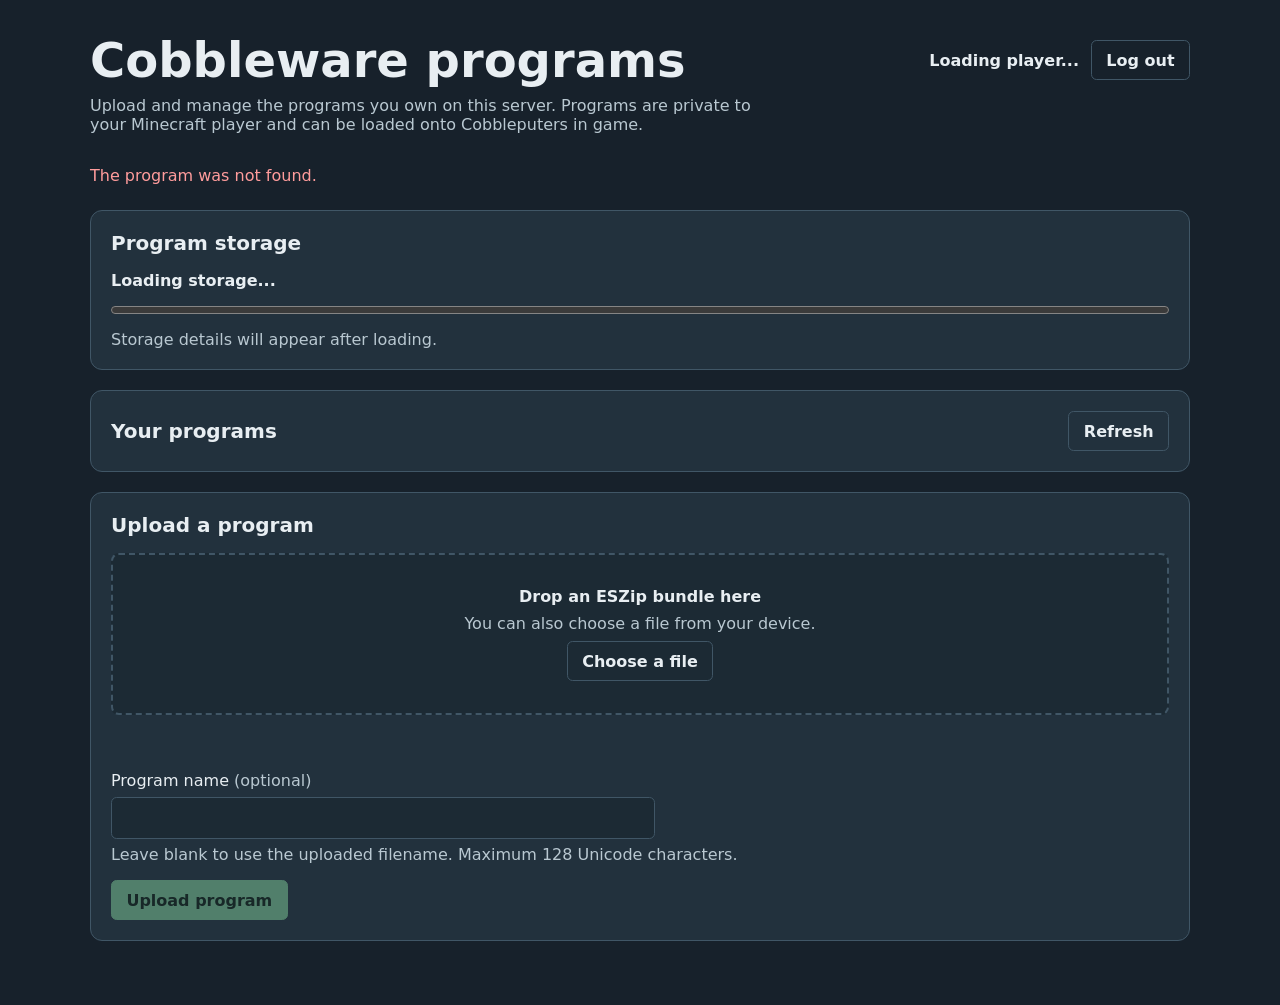
==== typescript/main-worker/static/index.html @ cbc4a02b "factor out common styling, and style auth.html" ====
<!doctype html>
<html lang="en">
  <head>
    <meta charset="utf-8">
    <meta name="viewport" content="width=device-width, initial-scale=1">
    <title>Cobbleware programs</title>
    <link rel="stylesheet" href="./style.css">
  </head>
  <body>
    <main>
      <header class="page-header">
        <div>
          <h1>Cobbleware programs</h1>
          <p
            class="intro">Upload and manage the programs you own on this server. Programs are private to your
            Minecraft player and can be loaded onto Cobbleputers in game.</p>
        </div>
        <div class="account-controls" aria-label="Account controls">
          <span class="visually-hidden">Logged in as </span>
          <strong id="player-profile-name">Loading player...</strong>
          <button id="logout-button" class="secondary" type="button">Log out</button>
        </div>
      </header>

      <p id="page-status" class="status" role="status" aria-live="polite"></p>

      <section class="card" aria-labelledby="quota-heading">
        <h2 id="quota-heading">Program storage</h2>
        <div class="quota-summary">
          <strong id="quota-used">Loading storage...</strong>
          <span id="quota-remaining" class="muted"></span>
        </div>
        <progress id="quota-progress" max="1" value="0"
          aria-label="Program storage used"></progress>
        <p id="quota-detail"
          class="quota-detail muted">Storage details will appear after loading.</p>
      </section>

      <section class="card" aria-labelledby="programs-heading">
        <div class="table-header">
          <h2 id="programs-heading">Your programs</h2>
          <button id="refresh-button" class="secondary" type="button">Refresh</button>
        </div>
        <p id="programs-loading" class="muted">Loading programs...</p>
        <p id="empty-state" class="empty-state" hidden>No programs have been uploaded yet.</p>
        <div class="table-wrapper">
          <table id="programs-table" hidden>
            <caption>Your uploaded Cobbleware programs</caption>
            <thead>
              <tr>
                <th scope="col">Program ID</th>
                <th scope="col">Name</th>
                <th scope="col">Uploaded</th>
                <th scope="col">Size</th>
                <th scope="col">Actions</th>
              </tr>
            </thead>
            <tbody id="programs-body"></tbody>
          </table>
        </div>
      </section>

      <section class="card" aria-labelledby="upload-heading">
        <h2 id="upload-heading">Upload a program</h2>
        <form id="upload-form" class="upload-form">
          <div id="drop-zone" class="drop-zone" tabindex="0" role="button"
            aria-describedby="drop-hint">
            <p><strong>Drop an ESZip bundle here</strong></p>
            <p id="drop-hint" class="hint">You can also choose a file from your device.</p>
            <button id="browse-button" class="secondary" type="button">Choose a file</button>
            <input id="file-input" class="visually-hidden" type="file"
              accept=".eszip,application/octet-stream">
          </div>
          <p id="selected-file" class="selected-file" aria-live="polite"></p>

          <label class="field" for="program-name">
            <span>Program name <span class="muted">(optional)</span></span>
            <input id="program-name" type="text" maxlength="128" autocomplete="off"
              aria-describedby="name-hint">
            <span id="name-hint"
              class="hint">Leave blank to use the uploaded filename. Maximum 128 Unicode
              characters.</span>
          </label>

          <div class="button-row">
            <button id="upload-button" type="submit" disabled>Upload program</button>
            <span id="upload-status" class="muted" role="status" aria-live="polite"></span>
          </div>
        </form>
      </section>
    </main>

    <script>
    (() => {
      'use strict';

      const elements = {
        pageStatus: document.querySelector('#page-status'),
        playerProfileName: document.querySelector('#player-profile-name'),
        logoutButton: document.querySelector('#logout-button'),
        quotaUsed: document.querySelector('#quota-used'),
        quotaRemaining: document.querySelector('#quota-remaining'),
        quotaProgress: document.querySelector('#quota-progress'),
        quotaDetail: document.querySelector('#quota-detail'),
        uploadForm: document.querySelector('#upload-form'),
        dropZone: document.querySelector('#drop-zone'),
        browseButton: document.querySelector('#browse-button'),
        fileInput: document.querySelector('#file-input'),
        selectedFile: document.querySelector('#selected-file'),
        programName: document.querySelector('#program-name'),
        uploadButton: document.querySelector('#upload-button'),
        uploadStatus: document.querySelector('#upload-status'),
        refreshButton: document.querySelector('#refresh-button'),
        programsLoading: document.querySelector('#programs-loading'),
        emptyState: document.querySelector('#empty-state'),
        programsTable: document.querySelector('#programs-table'),
        programsBody: document.querySelector('#programs-body'),
      };

      const byteFormatter = new Intl.NumberFormat(undefined, { maximumFractionDigits: 1 });
      const dateFormatter = new Intl.DateTimeFormat(undefined, {
        dateStyle: 'medium',
        timeStyle: 'short',
      });

      let programList = null;
      let selectedFile = null;
      let operation = 'idle';
      let activeDeleteId = null;

      function formatBytes(bytes) {
        if (bytes === 0) {
          return '0 B';
        }
        const units = ['B', 'KiB', 'MiB', 'GiB', 'TiB'];
        const unitIndex = Math.min(Math.floor(Math.log(bytes) / Math.log(1024)), units.length - 1);
        return `${byteFormatter.format(bytes / (1024 ** unitIndex))} ${units[unitIndex]}`;
      }

      function formatDate(value) {
        const date = new Date(value);
        return Number.isNaN(date.getTime()) ? value : dateFormatter.format(date);
      }

      function setMessage(message, kind = '') {
        elements.pageStatus.textContent = message;
        elements.pageStatus.className = `status${kind ? ` ${kind}` : ''}`;
      }

      function setUploadMessage(message) {
        elements.uploadStatus.textContent = message;
      }

      function makeError(message, status = 0, redirected = false) {
        const error = new Error(message);
        error.status = status;
        error.redirected = redirected;
        return error;
      }

      function redirectToAuthentication() {
        window.location.assign('/auth.html');
        throw makeError('Authentication required.', 401, true);
      }

      async function errorFromResponse(response) {
        let message = '';
        try {
          const body = await response.json();
          if (body && typeof body.error === 'string') {
            message = body.error;
          }
        } catch {
          // Use the status-specific fallback below when the body is not JSON.
        }

        if (message) {
          return makeError(message, response.status);
        }

        const fallbacks = {
          400: 'The upload request or program name was invalid.',
          403: 'The server rejected this same-origin request.',
          404: 'The program was not found.',
          409: 'Another program operation is in progress. Please try again shortly.',
          413: 'The program is larger than the remaining storage quota.',
          415: 'The upload must be sent as a multipart form.',
          500: 'The server could not complete the request.',
        };
        return makeError(
          fallbacks[response.status] || `The server returned HTTP ${response.status}.`,
          response.status,
        );
      }

      async function request(url, options = {}) {
        let response;
        try {
          response = await fetch(url, { credentials: 'same-origin', ...options });
        } catch {
          throw makeError(
            'The request could not reach the server. Check your connection and try again.',
          );
        }

        if (response.status === 401) {
          redirectToAuthentication();
        }
        if (!response.ok) {
          throw await errorFromResponse(response);
        }
        return response;
      }

      function parseProgramList(body) {
        if (!body || !Array.isArray(body.programs)) {
          throw makeError('The server returned an invalid program list.');
        }
        const numericFields = ['quotaBytes', 'usedBytes', 'remainingBytes'];
        if (numericFields.some((field) => !Number.isInteger(body[field]) || body[field] < 0)) {
          throw makeError('The server returned invalid program quota data.');
        }
        for (const program of body.programs) {
          if (
            !program ||
            typeof program.id !== 'string' ||
            typeof program.name !== 'string' ||
            typeof program.uploadedAt !== 'string' ||
            !Number.isInteger(program.sizeBytes) ||
            program.sizeBytes < 0
          ) {
            throw makeError('The server returned invalid program metadata.');
          }
        }
        return body;
      }

      function parsePlayerIdentity(body) {
        if (!body || typeof body.playerProfileName !== 'string') {
          throw makeError('The server returned an invalid player identity.');
        }
        return body;
      }

      function renderQuota() {
        if (programList === null) {
          elements.quotaUsed.textContent = 'Loading storage...';
          elements.quotaRemaining.textContent = '';
          elements.quotaDetail.textContent = 'Storage details will appear after loading.';
          elements.quotaProgress.max = '1';
          elements.quotaProgress.value = '0';
          return;
        }

        const quota = programList.quotaBytes;
        const used = programList.usedBytes;
        elements.quotaUsed.textContent = `${formatBytes(used)} used`;
        elements.quotaRemaining.textContent = `${formatBytes(programList.remainingBytes)} remaining`;
        elements.quotaDetail.textContent = `${formatBytes(used)} of ${
          formatBytes(quota)
        } total program storage`;
        elements.quotaProgress.max = String(Math.max(quota, 1));
        elements.quotaProgress.value = String(Math.min(used, Math.max(quota, 1)));
        elements.quotaProgress.setAttribute(
          'aria-label',
          `${formatBytes(used)} of ${formatBytes(quota)} program storage used`,
        );
      }

      function renderPrograms() {
        elements.programsLoading.hidden = programList !== null || operation !== 'loading';
        elements.programsBody.replaceChildren();

        if (programList === null) {
          elements.programsTable.hidden = true;
          elements.emptyState.hidden = true;
          return;
        }

        const programs = programList.programs;
        elements.emptyState.hidden = programs.length !== 0;
        elements.programsTable.hidden = programs.length === 0;

        for (const program of programs) {
          const row = document.createElement('tr');

          const idCell = document.createElement('td');
          const idCode = document.createElement('code');
          idCode.textContent = program.id;
          idCell.append(idCode);
          row.append(idCell);

          const nameCell = document.createElement('td');
          nameCell.textContent = program.name;
          row.append(nameCell);

          const dateCell = document.createElement('td');
          const date = document.createElement('time');
          date.dateTime = program.uploadedAt;
          date.textContent = formatDate(program.uploadedAt);
          date.title = program.uploadedAt;
          dateCell.append(date);
          row.append(dateCell);

          const sizeCell = document.createElement('td');
          sizeCell.textContent = formatBytes(program.sizeBytes);
          row.append(sizeCell);

          const actionCell = document.createElement('td');
          const deleteButton = document.createElement('button');
          deleteButton.type = 'button';
          deleteButton.className = 'danger';
          deleteButton.textContent = activeDeleteId === program.id ? 'Deleting...' : 'Delete';
          deleteButton.disabled = operation !== 'idle';
          deleteButton.addEventListener('click', () => deleteProgram(program));
          actionCell.append(deleteButton);
          row.append(actionCell);

          elements.programsBody.append(row);
        }
      }

      function renderControls() {
        const busy = operation !== 'idle';
        elements.logoutButton.disabled = busy;
        elements.logoutButton.textContent = operation === 'logging-out' ? 'Logging out...' : 'Log out';
        elements.browseButton.disabled = busy;
        elements.fileInput.disabled = busy;
        elements.programName.disabled = busy;
        elements.uploadButton.disabled = busy || selectedFile === null;
        elements.refreshButton.disabled = busy;
        elements.uploadButton.textContent = operation === 'uploading'
          ? 'Uploading...'
          : 'Upload program';
      }

      function renderSelectedFile() {
        if (selectedFile === null) {
          elements.selectedFile.textContent = '';
          return;
        }
        elements.selectedFile.textContent = `Selected: ${selectedFile.name} (${
          formatBytes(selectedFile.size)
        })`;
      }

      function render() {
        renderQuota();
        renderPrograms();
        renderControls();
        renderSelectedFile();
      }

      function displayError(error, action) {
        if (error.redirected) {
          return;
        }
        if (error.status === 413) {
          setMessage('This program exceeds the storage space remaining in your quota.', 'error');
        } else if (error.status === 409) {
          setMessage('Another program operation is in progress. Please try again shortly.', 'error');
        } else if (error.status === 404 && action === 'delete') {
          setMessage('That program is no longer available. The list has been refreshed.', 'error');
        } else {
          setMessage(error.message || 'The request failed. Please try again.', 'error');
        }
      }

      async function loadPrograms() {
        operation = 'loading';
        render();
        try {
          const response = await request('/playerapi/v1/programs');
          programList = parseProgramList(await response.json());
          return true;
        } catch (error) {
          displayError(error, 'list');
          return false;
        } finally {
          operation = 'idle';
          render();
        }
      }

      async function loadPlayerIdentity() {
        operation = 'loading';
        render();
        try {
          const response = await request('/playerapi/v1/whoami');
          const identity = parsePlayerIdentity(await response.json());
          elements.playerProfileName.textContent = identity.playerProfileName;
          return true;
        } catch (error) {
          displayError(error, 'whoami');
          return false;
        } finally {
          operation = 'idle';
          render();
        }
      }

      function selectFile(file) {
        selectedFile = file;
        render();
        setUploadMessage(`Ready to upload ${file.name}.`);
      }

      function selectDroppedFiles(files) {
        if (files.length !== 1) {
          setMessage('Please choose exactly one program file.', 'error');
          return;
        }
        selectFile(files[0]);
      }

      function validateName(value) {
        const trimmed = value.trim();
        if (trimmed.length === 0) {
          return null;
        }
        if (
          Array.from(trimmed).length > 128 ||
          /[\u0000-\u001f\u007f]/u.test(trimmed)
        ) {
          throw makeError(
            'The program name must be 128 or fewer characters and contain no control characters.',
          );
        }
        return trimmed;
      }

      async function uploadProgram() {
        if (selectedFile === null) {
          setMessage('Choose a program file before uploading.', 'error');
          return;
        }

        let name;
        try {
          name = validateName(elements.programName.value);
        } catch (error) {
          displayError(error, 'upload');
          return;
        }

        const form = new FormData();
        form.append('program', selectedFile, selectedFile.name);
        if (name !== null) {
          form.append('name', name);
        }

        operation = 'uploading';
        setUploadMessage('Uploading program...');
        setMessage('');
        render();
        try {
          const response = await request('/playerapi/v1/programs', {
            method: 'POST',
            body: form,
          });
          if (response.status !== 200 && response.status !== 201) {
            throw await errorFromResponse(response);
          }
          await response.json();
          selectedFile = null;
          elements.fileInput.value = '';
          elements.programName.value = '';
          const refreshed = await loadPrograms();
          if (refreshed) {
            setMessage('Program uploaded successfully.', 'success');
          } else {
            setUploadMessage('Upload completed, but the program list could not be refreshed.');
          }
        } catch (error) {
          displayError(error, 'upload');
          setUploadMessage('Upload failed. Your selected file is still available to retry.');
        } finally {
          operation = 'idle';
          render();
        }
      }

      async function deleteProgram(program) {
        if (operation !== 'idle') {
          return;
        }
        if (!window.confirm(`Delete "${program.name}"? This cannot be undone.`)) {
          return;
        }

        operation = 'deleting';
        activeDeleteId = program.id;
        setMessage(`Deleting ${program.name}...`);
        render();
        try {
          const response = await request(
            `/playerapi/v1/programs/${encodeURIComponent(program.id)}`,
            { method: 'DELETE' },
          );
          if (response.status !== 204) {
            throw await errorFromResponse(response);
          }
          const refreshed = await loadPrograms();
          if (refreshed) {
            setMessage('Program deleted successfully.', 'success');
          }
        } catch (error) {
          if (error.status === 404) {
            await loadPrograms();
          }
          displayError(error, 'delete');
        } finally {
          operation = 'idle';
          activeDeleteId = null;
          render();
        }
      }

      async function logout() {
        if (operation !== 'idle') {
          return;
        }

        operation = 'logging-out';
        setMessage('Logging out...');
        render();
        try {
          const response = await request('/playerapi/v1/logout', { method: 'POST' });
          if (response.status !== 204) {
            throw await errorFromResponse(response);
          }
          window.location.assign('/auth.html');
        } catch (error) {
          displayError(error, 'logout');
        } finally {
          operation = 'idle';
          render();
        }
      }

      elements.browseButton.addEventListener('click', () => elements.fileInput.click());
      elements.fileInput.addEventListener('change', () => {
        if (elements.fileInput.files.length === 1) {
          selectFile(elements.fileInput.files[0]);
        }
      });
      elements.dropZone.addEventListener('click', (event) => {
        if (event.target === elements.dropZone) {
          elements.fileInput.click();
        }
      });
      elements.dropZone.addEventListener('keydown', (event) => {
        if (event.key === 'Enter' || event.key === ' ') {
          event.preventDefault();
          elements.fileInput.click();
        }
      });
      elements.dropZone.addEventListener('dragover', (event) => {
        event.preventDefault();
        elements.dropZone.classList.add('drag-over');
      });
      elements.dropZone.addEventListener('dragleave', () => {
        elements.dropZone.classList.remove('drag-over');
      });
      elements.dropZone.addEventListener('drop', (event) => {
        event.preventDefault();
        elements.dropZone.classList.remove('drag-over');
        selectDroppedFiles(event.dataTransfer.files);
      });
      elements.uploadForm.addEventListener('submit', (event) => {
        event.preventDefault();
        uploadProgram();
      });
      elements.refreshButton.addEventListener('click', () => loadPrograms());
      elements.logoutButton.addEventListener('click', () => logout());

      render();
      loadPlayerIdentity().then((identityLoaded) => {
        if (identityLoaded) {
          loadPrograms();
        }
      });
    })();
    </script>
  </body>
</html>
---- typescript/main-worker/static/style.css ----
:root {
  color-scheme: light dark;
  font-family: system-ui, -apple-system, BlinkMacSystemFont, "Segoe UI", sans-serif;
  background: #17212b;
  color: #e8eef2;
  --surface: #22313d;
  --surface-subtle: #1c2a34;
  --border: #405666;
  --accent: #78c091;
  --accent-strong: #9ce0ae;
  --danger: #ff9c9c;
  --muted: #b9c8d1;
}

* {
  box-sizing: border-box;
}

body {
  margin: 0;
  min-width: 320px;
}

main {
  width: min(1100px, calc(100% - 2rem));
  margin: 0 auto;
  padding: 2rem 0 4rem;
}

h1,
h2,
p {
  margin-top: 0;
}

h1 {
  margin-bottom: 0.5rem;
  font-size: clamp(2rem, 5vw, 3rem);
}

h2 {
  margin-bottom: 1rem;
  font-size: 1.25rem;
}

.intro,
.hint,
.muted {
  color: var(--muted);
}

.intro {
  max-width: 65ch;
  margin-bottom: 2rem;
}

.page-header {
  display: flex;
  flex-wrap: wrap;
  align-items: flex-start;
  justify-content: space-between;
  gap: 1rem 2rem;
}

.page-header > div:first-child {
  flex: 1 1 30rem;
}

.account-controls {
  display: flex;
  flex-wrap: wrap;
  align-items: center;
  justify-content: flex-end;
  gap: 0.75rem;
  margin-top: 0.5rem;
}

.card {
  margin-top: 1.25rem;
  padding: 1.25rem;
  border: 1px solid var(--border);
  border-radius: 0.75rem;
  background: var(--surface);
}

.auth-card {
  max-width: 40rem;
  margin: 2rem auto 0;
}

.command {
  display: block;
  margin: 1rem 0;
  padding: 0.9rem 1rem;
  border: 1px solid var(--border);
  border-radius: 0.35rem;
  background: var(--surface-subtle);
  overflow-wrap: anywhere;
  font-size: 1.1rem;
}

.quota-summary {
  display: flex;
  flex-wrap: wrap;
  gap: 0.5rem 1.5rem;
  margin-bottom: 0.75rem;
}

progress {
  display: block;
  width: 100%;
  height: 1rem;
  accent-color: var(--accent);
}

.quota-detail {
  margin: 0.75rem 0 0;
}

.upload-form {
  display: grid;
  gap: 1rem;
}

.drop-zone {
  display: grid;
  justify-items: center;
  gap: 0.5rem;
  padding: 2rem 1rem;
  border: 2px dashed var(--border);
  border-radius: 0.5rem;
  background: var(--surface-subtle);
  text-align: center;
  transition: border-color 120ms ease, background 120ms ease;
}

.drop-zone.drag-over,
.drop-zone:focus-visible {
  border-color: var(--accent-strong);
  background: #294337;
}

.drop-zone p {
  margin-bottom: 0;
}

.field {
  display: grid;
  gap: 0.4rem;
}

input[type="text"] {
  width: 100%;
  max-width: 34rem;
  padding: 0.65rem 0.75rem;
  border: 1px solid var(--border);
  border-radius: 0.35rem;
  background: var(--surface-subtle);
  color: inherit;
  font: inherit;
}

button {
  width: fit-content;
  padding: 0.6rem 0.9rem;
  border: 1px solid var(--accent);
  border-radius: 0.35rem;
  background: var(--accent);
  color: #102118;
  cursor: pointer;
  font: inherit;
  font-weight: 650;
}

button.secondary {
  border-color: var(--border);
  background: transparent;
  color: inherit;
}

button.danger {
  border-color: var(--danger);
  background: transparent;
  color: var(--danger);
}

button:disabled,
input:disabled {
  cursor: not-allowed;
  opacity: 0.55;
}

button:focus-visible,
input:focus-visible {
  outline: 3px solid var(--accent-strong);
  outline-offset: 2px;
}

.button-row {
  display: flex;
  flex-wrap: wrap;
  align-items: center;
  gap: 0.75rem;
}

.selected-file {
  min-height: 1.5rem;
  margin: 0;
}

.status {
  min-height: 1.5rem;
  margin: 0;
  color: var(--muted);
}

.status.error {
  color: var(--danger);
}

.status.success {
  color: var(--accent-strong);
}

.table-header {
  display: flex;
  flex-wrap: wrap;
  align-items: center;
  justify-content: space-between;
  gap: 0.75rem;
}

.table-header h2 {
  margin-bottom: 0;
}

.table-wrapper {
  overflow-x: auto;
}

table {
  width: 100%;
  border-collapse: collapse;
  margin-top: 1rem;
}

caption {
  position: absolute;
  width: 1px;
  height: 1px;
  padding: 0;
  margin: -1px;
  overflow: hidden;
  clip: rect(0, 0, 0, 0);
  white-space: nowrap;
  border: 0;
}

th,
td {
  padding: 0.75rem;
  border-bottom: 1px solid var(--border);
  text-align: left;
  vertical-align: top;
}

th {
  color: var(--muted);
  font-size: 0.85rem;
  font-weight: 650;
  letter-spacing: 0.03em;
  text-transform: uppercase;
}

td code {
  display: inline-block;
  max-width: 28rem;
  overflow-wrap: anywhere;
  font-size: 0.8rem;
}

.empty-state {
  margin: 1rem 0 0;
  color: var(--muted);
}

.visually-hidden {
  position: absolute;
  width: 1px;
  height: 1px;
  padding: 0;
  margin: -1px;
  overflow: hidden;
  clip: rect(0, 0, 0, 0);
  white-space: nowrap;
  border: 0;
}

@media (max-width: 650px) {
  main {
    width: min(100% - 1rem, 1100px);
    padding-top: 1rem;
  }

  .card {
    padding: 1rem;
  }

  th,
  td {
    padding: 0.6rem 0.45rem;
  }
}
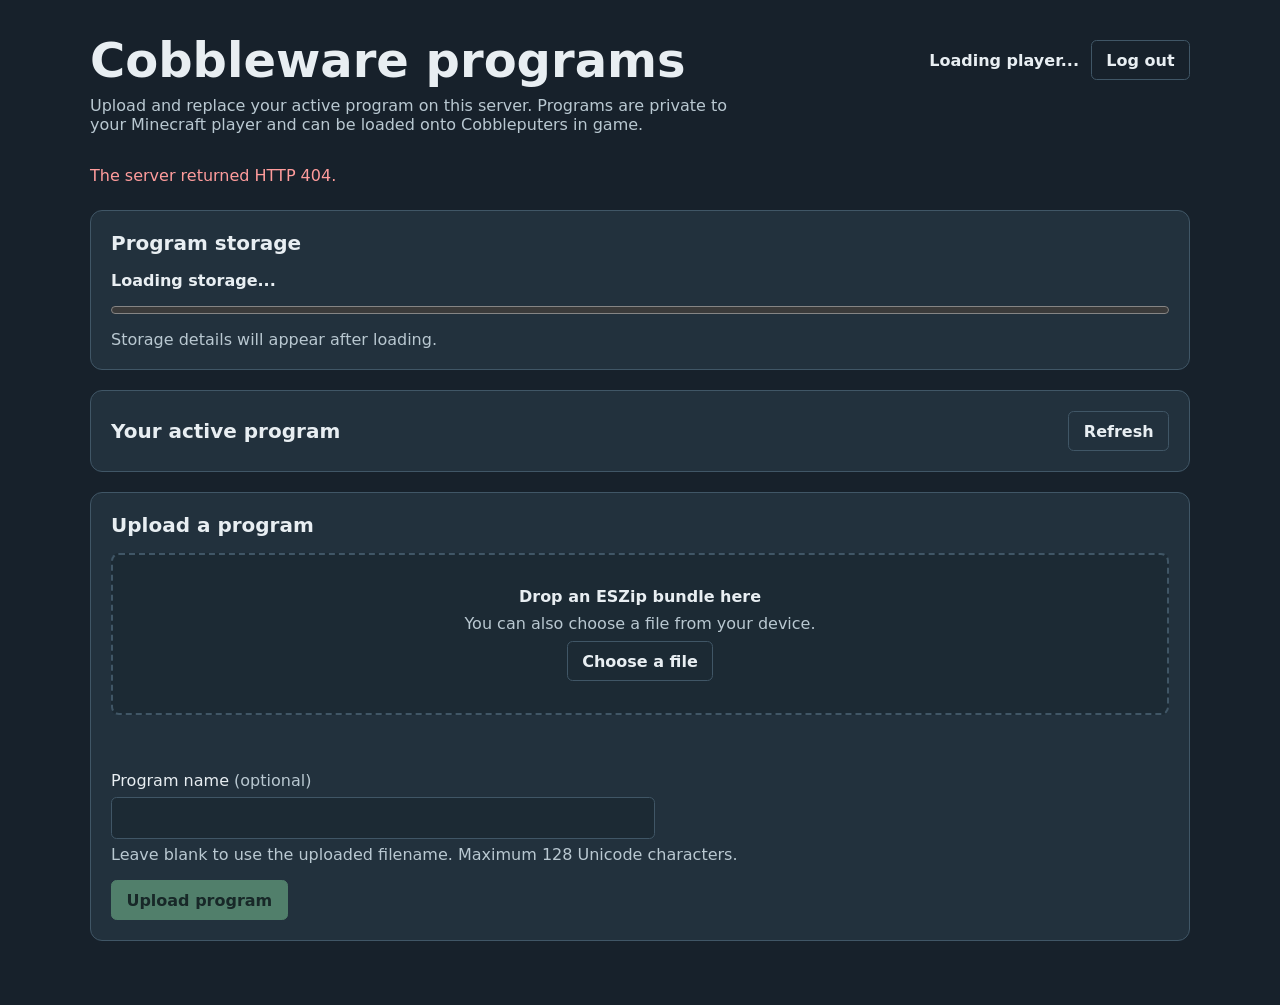
==== commit 3c4f297b: "move to single-program model, to match V8 isolate per player model" ====
--- a/typescript/main-worker/static/index.html
+++ b/typescript/main-worker/static/index.html
@@ -4,6 +4,7 @@
     <meta charset="utf-8">
     <meta name="viewport" content="width=device-width, initial-scale=1">
     <title>Cobbleware programs</title>
+    <link rel="icon" href="./favicon.svg" type="image/svg+xml">
     <link rel="stylesheet" href="./style.css">
   </head>
   <body>
@@ -12,7 +13,7 @@
         <div>
           <h1>Cobbleware programs</h1>
           <p
-            class="intro">Upload and manage the programs you own on this server. Programs are private to your
+            class="intro">Upload and replace your active program on this server. Programs are private to your
             Minecraft player and can be loaded onto Cobbleputers in game.</p>
         </div>
         <div class="account-controls" aria-label="Account controls">
@@ -38,21 +39,20 @@
 
       <section class="card" aria-labelledby="programs-heading">
         <div class="table-header">
-          <h2 id="programs-heading">Your programs</h2>
+          <h2 id="programs-heading">Your active program</h2>
           <button id="refresh-button" class="secondary" type="button">Refresh</button>
         </div>
         <p id="programs-loading" class="muted">Loading programs...</p>
-        <p id="empty-state" class="empty-state" hidden>No programs have been uploaded yet.</p>
+        <p id="empty-state" class="empty-state" hidden>No active program has been uploaded yet.</p>
         <div class="table-wrapper">
           <table id="programs-table" hidden>
-            <caption>Your uploaded Cobbleware programs</caption>
+            <caption>Your active Cobbleware program</caption>
             <thead>
               <tr>
                 <th scope="col">Program ID</th>
                 <th scope="col">Name</th>
                 <th scope="col">Uploaded</th>
                 <th scope="col">Size</th>
-                <th scope="col">Actions</th>
               </tr>
             </thead>
             <tbody id="programs-body"></tbody>
@@ -126,7 +126,6 @@
       let programList = null;
       let selectedFile = null;
       let operation = 'idle';
-      let activeDeleteId = null;
 
       function formatBytes(bytes) {
         if (bytes === 0) {
@@ -181,9 +180,8 @@
         const fallbacks = {
           400: 'The upload request or program name was invalid.',
           403: 'The server rejected this same-origin request.',
-          404: 'The program was not found.',
           409: 'Another program operation is in progress. Please try again shortly.',
-          413: 'The program is larger than the remaining storage quota.',
+          413: 'The program is larger than your storage quota.',
           415: 'The upload must be sent as a multipart form.',
           500: 'The server could not complete the request.',
         };
@@ -215,6 +213,9 @@
       function parseProgramList(body) {
         if (!body || !Array.isArray(body.programs)) {
           throw makeError('The server returned an invalid program list.');
+        }
+        if (body.programs.length > 1) {
+          throw makeError('The server returned more than one active program.');
         }
         const numericFields = ['quotaBytes', 'usedBytes', 'remainingBytes'];
         if (numericFields.some((field) => !Number.isInteger(body[field]) || body[field] < 0)) {
@@ -306,16 +307,6 @@
           sizeCell.textContent = formatBytes(program.sizeBytes);
           row.append(sizeCell);
 
-          const actionCell = document.createElement('td');
-          const deleteButton = document.createElement('button');
-          deleteButton.type = 'button';
-          deleteButton.className = 'danger';
-          deleteButton.textContent = activeDeleteId === program.id ? 'Deleting...' : 'Delete';
-          deleteButton.disabled = operation !== 'idle';
-          deleteButton.addEventListener('click', () => deleteProgram(program));
-          actionCell.append(deleteButton);
-          row.append(actionCell);
-
           elements.programsBody.append(row);
         }
       }
@@ -351,16 +342,14 @@
         renderSelectedFile();
       }
 
-      function displayError(error, action) {
+      function displayError(error) {
         if (error.redirected) {
           return;
         }
         if (error.status === 413) {
-          setMessage('This program exceeds the storage space remaining in your quota.', 'error');
+          setMessage('This program exceeds your storage quota.', 'error');
         } else if (error.status === 409) {
           setMessage('Another program operation is in progress. Please try again shortly.', 'error');
-        } else if (error.status === 404 && action === 'delete') {
-          setMessage('That program is no longer available. The list has been refreshed.', 'error');
         } else {
           setMessage(error.message || 'The request failed. Please try again.', 'error');
         }
@@ -374,7 +363,7 @@
           programList = parseProgramList(await response.json());
           return true;
         } catch (error) {
-          displayError(error, 'list');
+          displayError(error);
           return false;
         } finally {
           operation = 'idle';
@@ -391,7 +380,7 @@
           elements.playerProfileName.textContent = identity.playerProfileName;
           return true;
         } catch (error) {
-          displayError(error, 'whoami');
+          displayError(error);
           return false;
         } finally {
           operation = 'idle';
@@ -439,7 +428,7 @@
         try {
           name = validateName(elements.programName.value);
         } catch (error) {
-          displayError(error, 'upload');
+          displayError(error);
           return;
         }
 
@@ -467,51 +456,16 @@
           elements.programName.value = '';
           const refreshed = await loadPrograms();
           if (refreshed) {
-            setMessage('Program uploaded successfully.', 'success');
+            setUploadMessage('Uploaded!');
+            setMessage('Program uploaded and activated successfully.', 'success');
           } else {
             setUploadMessage('Upload completed, but the program list could not be refreshed.');
           }
         } catch (error) {
-          displayError(error, 'upload');
+          displayError(error);
           setUploadMessage('Upload failed. Your selected file is still available to retry.');
         } finally {
           operation = 'idle';
-          render();
-        }
-      }
-
-      async function deleteProgram(program) {
-        if (operation !== 'idle') {
-          return;
-        }
-        if (!window.confirm(`Delete "${program.name}"? This cannot be undone.`)) {
-          return;
-        }
-
-        operation = 'deleting';
-        activeDeleteId = program.id;
-        setMessage(`Deleting ${program.name}...`);
-        render();
-        try {
-          const response = await request(
-            `/playerapi/v1/programs/${encodeURIComponent(program.id)}`,
-            { method: 'DELETE' },
-          );
-          if (response.status !== 204) {
-            throw await errorFromResponse(response);
-          }
-          const refreshed = await loadPrograms();
-          if (refreshed) {
-            setMessage('Program deleted successfully.', 'success');
-          }
-        } catch (error) {
-          if (error.status === 404) {
-            await loadPrograms();
-          }
-          displayError(error, 'delete');
-        } finally {
-          operation = 'idle';
-          activeDeleteId = null;
           render();
         }
       }
@@ -531,7 +485,7 @@
           }
           window.location.assign('/auth.html');
         } catch (error) {
-          displayError(error, 'logout');
+          displayError(error);
         } finally {
           operation = 'idle';
           render();
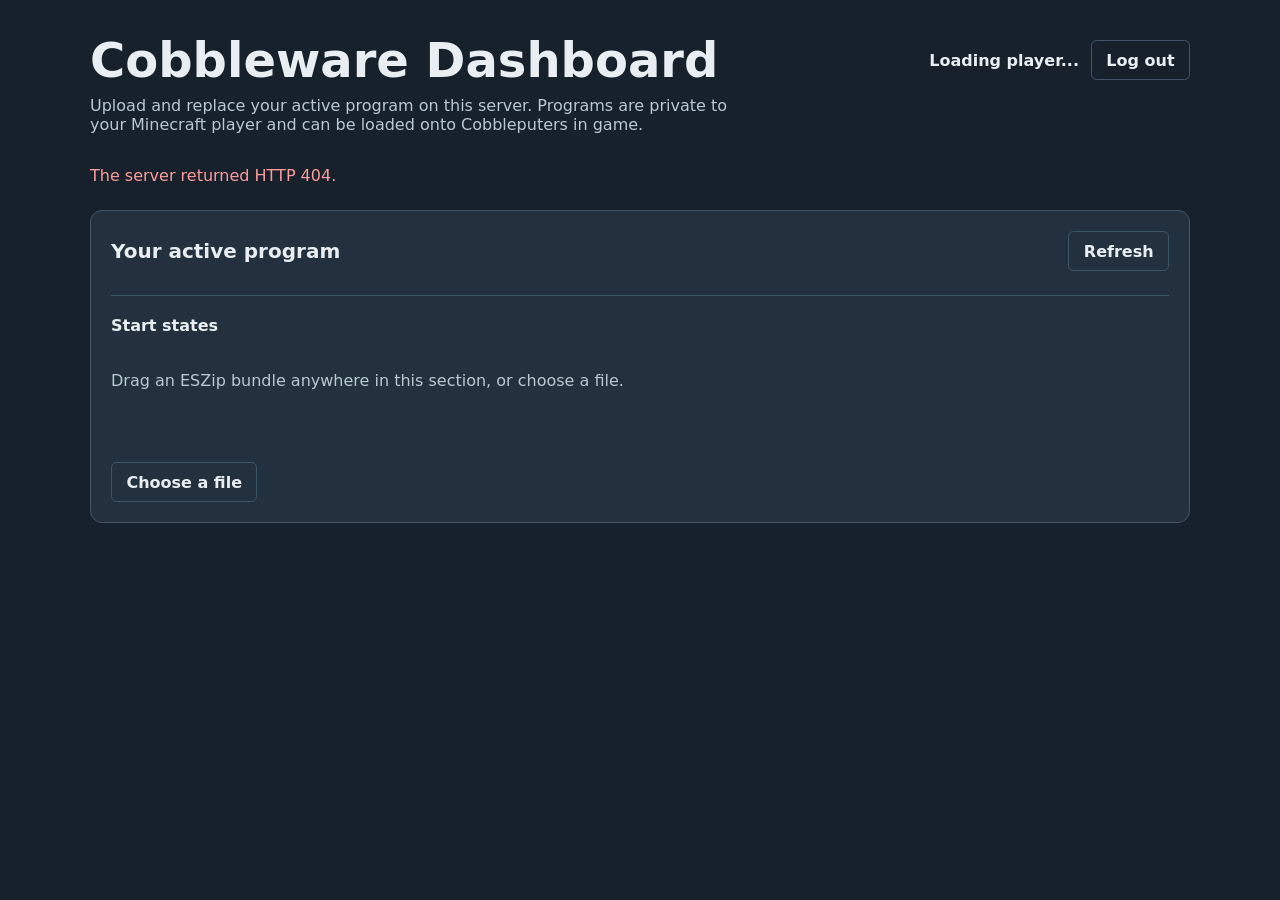
==== commit 50e28a0d: "simplify the browser UI" ====
--- a/typescript/main-worker/static/index.html
+++ b/typescript/main-worker/static/index.html
@@ -3,7 +3,7 @@
   <head>
     <meta charset="utf-8">
     <meta name="viewport" content="width=device-width, initial-scale=1">
-    <title>Cobbleware programs</title>
+    <title>Cobbleware Dashboard</title>
     <link rel="icon" href="./favicon.svg" type="image/svg+xml">
     <link rel="stylesheet" href="./style.css">
   </head>
@@ -11,7 +11,7 @@
     <main>
       <header class="page-header">
         <div>
-          <h1>Cobbleware programs</h1>
+          <h1>Cobbleware Dashboard</h1>
           <p
             class="intro">Upload and replace your active program on this server. Programs are private to your
             Minecraft player and can be loaded onto Cobbleputers in game.</p>
@@ -25,19 +25,8 @@
 
       <p id="page-status" class="status" role="status" aria-live="polite"></p>
 
-      <section class="card" aria-labelledby="quota-heading">
-        <h2 id="quota-heading">Program storage</h2>
-        <div class="quota-summary">
-          <strong id="quota-used">Loading storage...</strong>
-          <span id="quota-remaining" class="muted"></span>
-        </div>
-        <progress id="quota-progress" max="1" value="0"
-          aria-label="Program storage used"></progress>
-        <p id="quota-detail"
-          class="quota-detail muted">Storage details will appear after loading.</p>
-      </section>
-
-      <section class="card" aria-labelledby="programs-heading">
+      <section id="active-program-section" class="card active-program-card"
+        aria-labelledby="programs-heading" aria-describedby="upload-hint">
         <div class="table-header">
           <h2 id="programs-heading">Your active program</h2>
           <button id="refresh-button" class="secondary" type="button">Refresh</button>
@@ -58,35 +47,24 @@
             <tbody id="programs-body"></tbody>
           </table>
         </div>
-      </section>
-
-      <section class="card" aria-labelledby="upload-heading">
-        <h2 id="upload-heading">Upload a program</h2>
-        <form id="upload-form" class="upload-form">
-          <div id="drop-zone" class="drop-zone" tabindex="0" role="button"
-            aria-describedby="drop-hint">
-            <p><strong>Drop an ESZip bundle here</strong></p>
-            <p id="drop-hint" class="hint">You can also choose a file from your device.</p>
+        <section class="start-states" aria-labelledby="start-states-heading">
+          <h3 id="start-states-heading">Start states</h3>
+          <p id="start-states-loading" class="muted" hidden>Loading start states...</p>
+          <p id="start-states-empty" class="empty-state"
+            hidden>This program has no start states.</p>
+          <ul id="start-states-list" class="start-states-list" hidden></ul>
+        </section>
+        <div class="upload-controls">
+          <p id="upload-hint"
+            class="hint">Drag an ESZip bundle anywhere in this section, or choose a file.</p>
+          <input id="file-input" class="visually-hidden" type="file"
+            accept=".eszip,application/octet-stream">
+          <p id="selected-file" class="selected-file" aria-live="polite"></p>
+          <div class="button-row">
             <button id="browse-button" class="secondary" type="button">Choose a file</button>
-            <input id="file-input" class="visually-hidden" type="file"
-              accept=".eszip,application/octet-stream">
-          </div>
-          <p id="selected-file" class="selected-file" aria-live="polite"></p>
-
-          <label class="field" for="program-name">
-            <span>Program name <span class="muted">(optional)</span></span>
-            <input id="program-name" type="text" maxlength="128" autocomplete="off"
-              aria-describedby="name-hint">
-            <span id="name-hint"
-              class="hint">Leave blank to use the uploaded filename. Maximum 128 Unicode
-              characters.</span>
-          </label>
-
-          <div class="button-row">
-            <button id="upload-button" type="submit" disabled>Upload program</button>
             <span id="upload-status" class="muted" role="status" aria-live="polite"></span>
           </div>
-        </form>
+        </div>
       </section>
     </main>
 
@@ -98,23 +76,19 @@
         pageStatus: document.querySelector('#page-status'),
         playerProfileName: document.querySelector('#player-profile-name'),
         logoutButton: document.querySelector('#logout-button'),
-        quotaUsed: document.querySelector('#quota-used'),
-        quotaRemaining: document.querySelector('#quota-remaining'),
-        quotaProgress: document.querySelector('#quota-progress'),
-        quotaDetail: document.querySelector('#quota-detail'),
-        uploadForm: document.querySelector('#upload-form'),
-        dropZone: document.querySelector('#drop-zone'),
+        activeProgramSection: document.querySelector('#active-program-section'),
         browseButton: document.querySelector('#browse-button'),
         fileInput: document.querySelector('#file-input'),
         selectedFile: document.querySelector('#selected-file'),
-        programName: document.querySelector('#program-name'),
-        uploadButton: document.querySelector('#upload-button'),
         uploadStatus: document.querySelector('#upload-status'),
         refreshButton: document.querySelector('#refresh-button'),
         programsLoading: document.querySelector('#programs-loading'),
         emptyState: document.querySelector('#empty-state'),
         programsTable: document.querySelector('#programs-table'),
         programsBody: document.querySelector('#programs-body'),
+        startStatesLoading: document.querySelector('#start-states-loading'),
+        startStatesEmpty: document.querySelector('#start-states-empty'),
+        startStatesList: document.querySelector('#start-states-list'),
       };
 
       const byteFormatter = new Intl.NumberFormat(undefined, { maximumFractionDigits: 1 });
@@ -124,6 +98,7 @@
       });
 
       let programList = null;
+      let startStates = null;
       let selectedFile = null;
       let operation = 'idle';
 
@@ -243,31 +218,6 @@
         return body;
       }
 
-      function renderQuota() {
-        if (programList === null) {
-          elements.quotaUsed.textContent = 'Loading storage...';
-          elements.quotaRemaining.textContent = '';
-          elements.quotaDetail.textContent = 'Storage details will appear after loading.';
-          elements.quotaProgress.max = '1';
-          elements.quotaProgress.value = '0';
-          return;
-        }
-
-        const quota = programList.quotaBytes;
-        const used = programList.usedBytes;
-        elements.quotaUsed.textContent = `${formatBytes(used)} used`;
-        elements.quotaRemaining.textContent = `${formatBytes(programList.remainingBytes)} remaining`;
-        elements.quotaDetail.textContent = `${formatBytes(used)} of ${
-          formatBytes(quota)
-        } total program storage`;
-        elements.quotaProgress.max = String(Math.max(quota, 1));
-        elements.quotaProgress.value = String(Math.min(used, Math.max(quota, 1)));
-        elements.quotaProgress.setAttribute(
-          'aria-label',
-          `${formatBytes(used)} of ${formatBytes(quota)} program storage used`,
-        );
-      }
-
       function renderPrograms() {
         elements.programsLoading.hidden = programList !== null || operation !== 'loading';
         elements.programsBody.replaceChildren();
@@ -311,18 +261,32 @@
         }
       }
 
+      function renderStartStates() {
+        elements.startStatesList.replaceChildren();
+        const hasActiveProgram = programList !== null && programList.programs.length === 1;
+        elements.startStatesLoading.hidden = !(hasActiveProgram && startStates === null);
+        elements.startStatesEmpty.hidden = !hasActiveProgram || startStates === null ||
+          startStates.length !== 0;
+        elements.startStatesList.hidden = !hasActiveProgram || startStates === null ||
+          startStates.length === 0;
+
+        if (startStates === null) {
+          return;
+        }
+        for (const stateName of startStates) {
+          const item = document.createElement('li');
+          item.textContent = stateName;
+          elements.startStatesList.append(item);
+        }
+      }
+
       function renderControls() {
         const busy = operation !== 'idle';
         elements.logoutButton.disabled = busy;
         elements.logoutButton.textContent = operation === 'logging-out' ? 'Logging out...' : 'Log out';
         elements.browseButton.disabled = busy;
         elements.fileInput.disabled = busy;
-        elements.programName.disabled = busy;
-        elements.uploadButton.disabled = busy || selectedFile === null;
         elements.refreshButton.disabled = busy;
-        elements.uploadButton.textContent = operation === 'uploading'
-          ? 'Uploading...'
-          : 'Upload program';
       }
 
       function renderSelectedFile() {
@@ -336,8 +300,8 @@
       }
 
       function render() {
-        renderQuota();
         renderPrograms();
+        renderStartStates();
         renderControls();
         renderSelectedFile();
       }
@@ -357,10 +321,20 @@
 
       async function loadPrograms() {
         operation = 'loading';
+        startStates = null;
         render();
         try {
           const response = await request('/playerapi/v1/programs');
           programList = parseProgramList(await response.json());
+          if (programList.programs.length === 1) {
+            const program = programList.programs[0];
+            const startStatesResponse = await request(
+              `/playerapi/v1/programs/${encodeURIComponent(program.id)}/startStates`,
+            );
+            startStates = parseStartStates(await startStatesResponse.json());
+          } else {
+            startStates = [];
+          }
           return true;
         } catch (error) {
           displayError(error);
@@ -369,6 +343,16 @@
           operation = 'idle';
           render();
         }
+      }
+
+      function parseStartStates(body) {
+        if (
+          !body || !Array.isArray(body.startStates) ||
+          body.startStates.some((name) => typeof name !== 'string')
+        ) {
+          throw makeError('The server returned invalid start states.');
+        }
+        return body.startStates;
       }
 
       async function loadPlayerIdentity() {
@@ -389,9 +373,12 @@
       }
 
       function selectFile(file) {
+        if (operation !== 'idle') {
+          return;
+        }
         selectedFile = file;
         render();
-        setUploadMessage(`Ready to upload ${file.name}.`);
+        uploadProgram();
       }
 
       function selectDroppedFiles(files) {
@@ -402,41 +389,14 @@
         selectFile(files[0]);
       }
 
-      function validateName(value) {
-        const trimmed = value.trim();
-        if (trimmed.length === 0) {
-          return null;
-        }
-        if (
-          Array.from(trimmed).length > 128 ||
-          /[\u0000-\u001f\u007f]/u.test(trimmed)
-        ) {
-          throw makeError(
-            'The program name must be 128 or fewer characters and contain no control characters.',
-          );
-        }
-        return trimmed;
-      }
-
       async function uploadProgram() {
         if (selectedFile === null) {
           setMessage('Choose a program file before uploading.', 'error');
           return;
         }
 
-        let name;
-        try {
-          name = validateName(elements.programName.value);
-        } catch (error) {
-          displayError(error);
-          return;
-        }
-
         const form = new FormData();
         form.append('program', selectedFile, selectedFile.name);
-        if (name !== null) {
-          form.append('name', name);
-        }
 
         operation = 'uploading';
         setUploadMessage('Uploading program...');
@@ -453,7 +413,6 @@
           await response.json();
           selectedFile = null;
           elements.fileInput.value = '';
-          elements.programName.value = '';
           const refreshed = await loadPrograms();
           if (refreshed) {
             setUploadMessage('Uploaded!');
@@ -463,7 +422,9 @@
           }
         } catch (error) {
           displayError(error);
-          setUploadMessage('Upload failed. Your selected file is still available to retry.');
+          selectedFile = null;
+          elements.fileInput.value = '';
+          setUploadMessage('Upload failed. Choose or drop a file to try again.');
         } finally {
           operation = 'idle';
           render();
@@ -498,32 +459,17 @@
           selectFile(elements.fileInput.files[0]);
         }
       });
-      elements.dropZone.addEventListener('click', (event) => {
-        if (event.target === elements.dropZone) {
-          elements.fileInput.click();
-        }
-      });
-      elements.dropZone.addEventListener('keydown', (event) => {
-        if (event.key === 'Enter' || event.key === ' ') {
-          event.preventDefault();
-          elements.fileInput.click();
-        }
-      });
-      elements.dropZone.addEventListener('dragover', (event) => {
+      elements.activeProgramSection.addEventListener('dragover', (event) => {
         event.preventDefault();
-        elements.dropZone.classList.add('drag-over');
-      });
-      elements.dropZone.addEventListener('dragleave', () => {
-        elements.dropZone.classList.remove('drag-over');
-      });
-      elements.dropZone.addEventListener('drop', (event) => {
+        elements.activeProgramSection.classList.add('drag-over');
+      });
+      elements.activeProgramSection.addEventListener('dragleave', () => {
+        elements.activeProgramSection.classList.remove('drag-over');
+      });
+      elements.activeProgramSection.addEventListener('drop', (event) => {
         event.preventDefault();
-        elements.dropZone.classList.remove('drag-over');
+        elements.activeProgramSection.classList.remove('drag-over');
         selectDroppedFiles(event.dataTransfer.files);
-      });
-      elements.uploadForm.addEventListener('submit', (event) => {
-        event.preventDefault();
-        uploadProgram();
       });
       elements.refreshButton.addEventListener('click', () => loadPrograms());
       elements.logoutButton.addEventListener('click', () => logout());
--- a/typescript/main-worker/static/style.css
+++ b/typescript/main-worker/static/style.css
@@ -99,65 +99,46 @@
   font-size: 1.1rem;
 }
 
-.quota-summary {
-  display: flex;
-  flex-wrap: wrap;
-  gap: 0.5rem 1.5rem;
-  margin-bottom: 0.75rem;
-}
-
-progress {
-  display: block;
-  width: 100%;
-  height: 1rem;
-  accent-color: var(--accent);
-}
-
-.quota-detail {
-  margin: 0.75rem 0 0;
-}
-
-.upload-form {
+.upload-controls {
   display: grid;
   gap: 1rem;
-}
-
-.drop-zone {
-  display: grid;
-  justify-items: center;
-  gap: 0.5rem;
-  padding: 2rem 1rem;
-  border: 2px dashed var(--border);
-  border-radius: 0.5rem;
-  background: var(--surface-subtle);
-  text-align: center;
+  margin-top: 1.5rem;
+}
+
+.active-program-card {
   transition: border-color 120ms ease, background 120ms ease;
 }
 
-.drop-zone.drag-over,
-.drop-zone:focus-visible {
+.active-program-card.drag-over {
   border-color: var(--accent-strong);
   background: #294337;
 }
 
-.drop-zone p {
-  margin-bottom: 0;
-}
-
-.field {
-  display: grid;
-  gap: 0.4rem;
-}
-
-input[type="text"] {
-  width: 100%;
-  max-width: 34rem;
-  padding: 0.65rem 0.75rem;
+.start-states {
+  margin-top: 1.5rem;
+  padding-top: 1.25rem;
+  border-top: 1px solid var(--border);
+}
+
+.start-states h3 {
+  margin: 0 0 0.75rem;
+  font-size: 1rem;
+}
+
+.start-states-list {
+  display: flex;
+  flex-wrap: wrap;
+  gap: 0.5rem;
+  padding: 0;
+  margin: 0;
+  list-style: none;
+}
+
+.start-states-list li {
+  padding: 0.3rem 0.55rem;
   border: 1px solid var(--border);
-  border-radius: 0.35rem;
+  border-radius: 999px;
   background: var(--surface-subtle);
-  color: inherit;
-  font: inherit;
 }
 
 button {
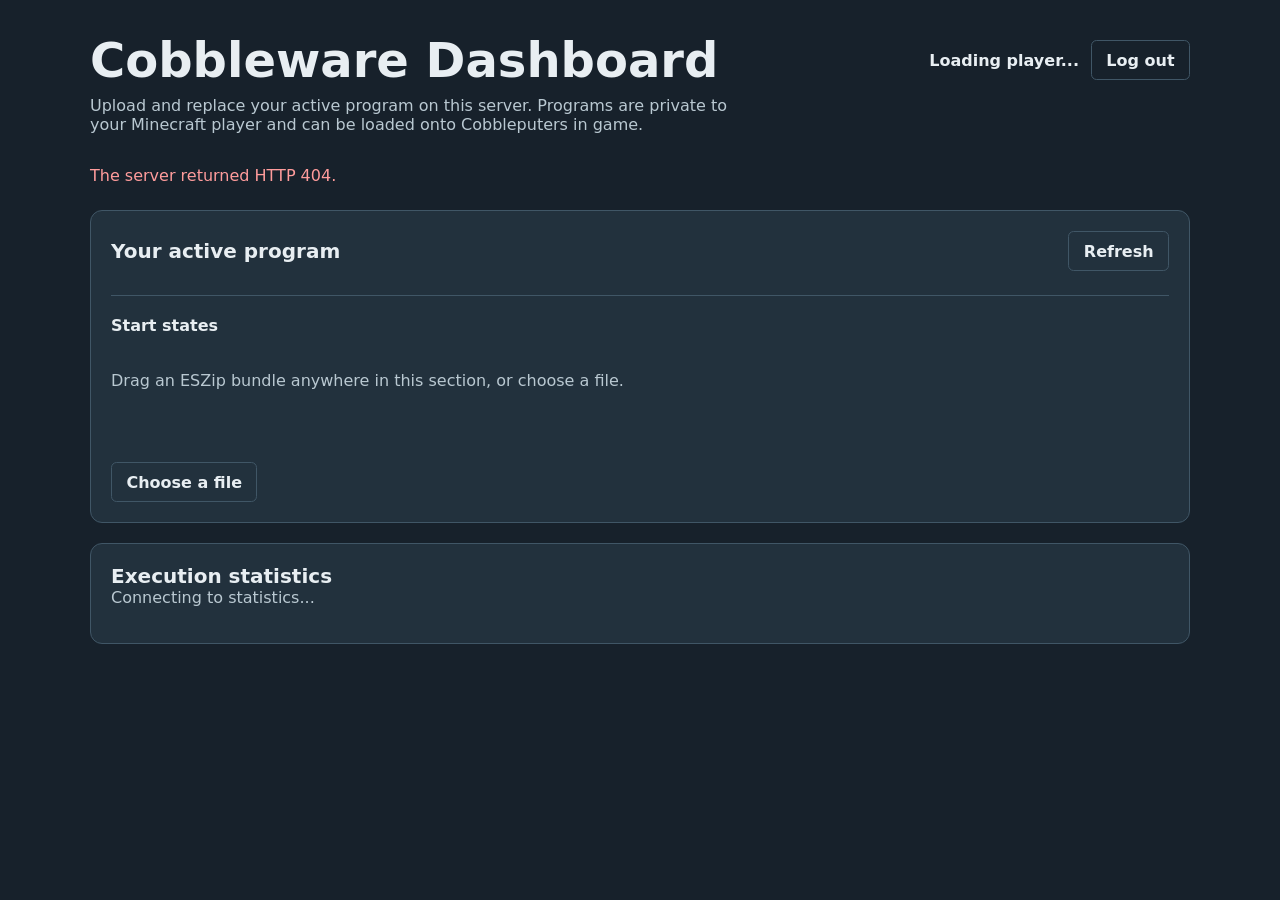
==== commit 4a19d3ff: "stream per-player execution stats to Browser UI" ====
--- a/typescript/main-worker/static/index.html
+++ b/typescript/main-worker/static/index.html
@@ -66,6 +66,43 @@
           </div>
         </div>
       </section>
+
+      <section id="execution-stats-section" class="card" aria-labelledby="execution-stats-heading">
+        <div class="table-header">
+          <h2 id="execution-stats-heading">Execution statistics</h2>
+          <button id="stats-retry-button" class="secondary" type="button" hidden>Retry</button>
+        </div>
+        <p id="stats-status" class="muted" role="status"
+          aria-live="polite">Connecting to statistics...</p>
+        <div id="stats-details" class="stats-details" hidden>
+          <dl>
+            <div>
+              <dt>Captured</dt>
+              <dd id="stats-sampled-at"></dd>
+            </div>
+            <div>
+              <dt>Window coverage</dt>
+              <dd id="stats-window"></dd>
+            </div>
+            <div>
+              <dt>Events per sync</dt>
+              <dd id="stats-events-per-sync"></dd>
+            </div>
+            <div>
+              <dt>Event admissions</dt>
+              <dd id="stats-events"></dd>
+            </div>
+            <div>
+              <dt>Effects</dt>
+              <dd id="stats-effects"></dd>
+            </div>
+            <div>
+              <dt>Loaded Cobbleputers</dt>
+              <dd id="stats-cobbleputers"></dd>
+            </div>
+          </dl>
+        </div>
+      </section>
     </main>
 
     <script>
@@ -89,6 +126,15 @@
         startStatesLoading: document.querySelector('#start-states-loading'),
         startStatesEmpty: document.querySelector('#start-states-empty'),
         startStatesList: document.querySelector('#start-states-list'),
+        statsStatus: document.querySelector('#stats-status'),
+        statsDetails: document.querySelector('#stats-details'),
+        statsRetryButton: document.querySelector('#stats-retry-button'),
+        statsSampledAt: document.querySelector('#stats-sampled-at'),
+        statsWindow: document.querySelector('#stats-window'),
+        statsEventsPerSync: document.querySelector('#stats-events-per-sync'),
+        statsEvents: document.querySelector('#stats-events'),
+        statsEffects: document.querySelector('#stats-effects'),
+        statsCobbleputers: document.querySelector('#stats-cobbleputers'),
       };
 
       const byteFormatter = new Intl.NumberFormat(undefined, { maximumFractionDigits: 1 });
@@ -101,6 +147,10 @@
       let startStates = null;
       let selectedFile = null;
       let operation = 'idle';
+      let statsSocket = null;
+      let statsSnapshot = null;
+      let statsLastReceivedAt = 0;
+      let statsClosingForLogout = false;
 
       function formatBytes(bytes) {
         if (bytes === 0) {
@@ -304,6 +354,239 @@
         renderStartStates();
         renderControls();
         renderSelectedFile();
+      }
+
+      function setStatsStatus(message, kind = '') {
+        elements.statsStatus.textContent = message;
+        elements.statsStatus.className = `muted${kind ? ` ${kind}` : ''}`;
+      }
+
+      function formatBigInt(value) {
+        return value.toLocaleString();
+      }
+
+      function formatAverage(total, count, suffix = '') {
+        if (count === 0n) {
+          return `0${suffix}`;
+        }
+        const tenths = (total * 10n + count / 2n) / count;
+        return `${tenths / 10n}${tenths % 10n === 0n ? '' : `.${tenths % 10n}`}${suffix}`;
+      }
+
+      function formatNanos(value) {
+        if (value < 1000n) return `${formatBigInt(value)} ns`;
+        if (value < 1000000n) return formatAverage(value, 1000n, ' μs');
+        if (value < 1000000000n) return formatAverage(value, 1000000n, ' ms');
+        return formatAverage(value, 1000000000n, ' s');
+      }
+
+      function renderStats() {
+        if (statsSnapshot === null) {
+          elements.statsDetails.hidden = true;
+          return;
+        }
+        const { sampledAt, windowTicks, retainedTicks, player } = statsSnapshot;
+        const sampledAtNumber = Number(sampledAt);
+        const captured = new Date(sampledAtNumber);
+        elements.statsSampledAt.textContent =
+          Number.isSafeInteger(sampledAtNumber) && !Number.isNaN(captured.getTime())
+            ? dateFormatter.format(captured)
+            : 'Invalid sample time';
+        elements.statsWindow.textContent =
+          `${retainedTicks.toLocaleString()} of ${windowTicks.toLocaleString()} ticks`;
+        elements.statsEventsPerSync.textContent = `${
+          formatBigInt(player.eventsPerSyncCount)
+        } records; average ${
+          formatAverage(player.eventsPerSyncTotal, player.eventsPerSyncCount)
+        }; maximum ${formatBigInt(player.eventsPerSyncMax)}`;
+        elements.statsEvents.textContent = `${formatBigInt(player.eventsAccepted)} accepted; ${
+          formatBigInt(player.eventsDropped)
+        } dropped`;
+        elements.statsEffects.textContent = `${formatBigInt(player.effectsAttempted)} attempted; ${
+          formatBigInt(player.effectsFailed)
+        } failed; average ${
+          formatNanos(
+            player.effectsAttempted === 0n ? 0n : player.effectsTotalNanos / player.effectsAttempted,
+          )
+        }; maximum ${formatNanos(player.effectsMaxNanos)}`;
+        elements.statsCobbleputers.textContent =
+          `${player.runningCobbleputers.toLocaleString()} running; ${player.stoppedCobbleputers.toLocaleString()} stopped`;
+        elements.statsDetails.hidden = false;
+      }
+
+      function updateStatsStaleness() {
+        if (statsSnapshot === null || statsLastReceivedAt === 0 || statsSocket === null) return;
+        if (Date.now() - statsLastReceivedAt > 3000) {
+          setStatsStatus('Statistics may be stale; no update has arrived recently.', 'error');
+        } else {
+          setStatsStatus('Live execution statistics.');
+        }
+      }
+
+      function statsConnectionError(message, canRetry = true) {
+        statsSocket = null;
+        setStatsStatus(message, 'error');
+        elements.statsRetryButton.hidden = !canRetry;
+      }
+
+      function connectStats() {
+        if (statsSocket !== null) return;
+        statsClosingForLogout = false;
+        elements.statsRetryButton.hidden = true;
+        setStatsStatus('Connecting to statistics...');
+        let socket;
+        try {
+          socket = new WebSocket('/playerapi/v1/execution-stats');
+        } catch {
+          statsConnectionError('Could not open the statistics connection.');
+          return;
+        }
+        statsSocket = socket;
+        let rejectedByServer = false;
+        socket.binaryType = 'arraybuffer';
+        socket.onopen = () => {
+          if (statsSnapshot === null) setStatsStatus('No statistics are available yet.');
+        };
+        socket.onmessage = (event) => {
+          try {
+            if (typeof event.data === 'string') {
+              const error = decodeStatsStreamError(event.data);
+              rejectedByServer = true;
+              statsConnectionError(error.error, false);
+              return;
+            }
+            statsSnapshot = decodeExecutionStats(new Uint8Array(event.data));
+            statsLastReceivedAt = Date.now();
+            renderStats();
+            updateStatsStaleness();
+          } catch {
+            statsConnectionError('The server sent invalid execution statistics.');
+            socket.close();
+          }
+        };
+        socket.onerror = () => {
+          // The close handler supplies the actionable state after the browser finishes the socket.
+        };
+        socket.onclose = () => {
+          if (!statsClosingForLogout && !rejectedByServer) {
+            statsConnectionError('The statistics connection closed. Retry to reconnect.');
+          }
+        };
+      }
+
+      function decodeStatsStreamError(message) {
+        const error = JSON.parse(message);
+        if (
+          !error ||
+          error.code !== 'execution-stats-stream-already-open' ||
+          typeof error.error !== 'string'
+        ) {
+          throw new Error('invalid execution-stats stream error');
+        }
+        return error;
+      }
+
+      function decodeExecutionStats(bytes) {
+        const fields = readProtoFields(bytes);
+        const playerBytes = fields.get(4) || [];
+        if (playerBytes.length !== 1) throw new Error('expected exactly one player stats record');
+        const sampledAt = protoVarint(fields, 1);
+        const windowTicks = protoNumber(fields, 2);
+        const retainedTicks = protoNumber(fields, 3);
+        if (sampledAt === 0n || windowTicks === 0 || retainedTicks > windowTicks) {
+          throw new Error('invalid stats snapshot');
+        }
+        const playerFields = readProtoFields(playerBytes[0]);
+        if ((playerFields.get(1) || []).length !== 1) throw new Error('missing player identifier');
+        const player = {
+          eventsPerSyncCount: protoVarint(playerFields, 2),
+          eventsPerSyncTotal: protoVarint(playerFields, 3),
+          eventsPerSyncMax: protoVarint(playerFields, 4),
+          eventsAccepted: protoVarint(playerFields, 5),
+          eventsDropped: protoVarint(playerFields, 6),
+          effectsAttempted: protoVarint(playerFields, 7),
+          effectsFailed: protoVarint(playerFields, 8),
+          effectsTotalNanos: protoVarint(playerFields, 9),
+          effectsMaxNanos: protoVarint(playerFields, 10),
+          runningCobbleputers: protoNumber(playerFields, 11),
+          stoppedCobbleputers: protoNumber(playerFields, 12),
+        };
+        if (
+          player.effectsFailed > player.effectsAttempted ||
+          (player.eventsPerSyncCount === 0n &&
+            (player.eventsPerSyncTotal !== 0n || player.eventsPerSyncMax !== 0n)) ||
+          player.eventsPerSyncMax > player.eventsPerSyncTotal ||
+          (player.eventsPerSyncCount !== 0n &&
+            player.eventsPerSyncTotal > player.eventsPerSyncCount * player.eventsPerSyncMax)
+        ) {
+          throw new Error('inconsistent stats snapshot');
+        }
+        return { sampledAt, windowTicks, retainedTicks, player };
+      }
+
+      function readProtoFields(bytes) {
+        const fields = new Map();
+        let offset = 0;
+        while (offset < bytes.length) {
+          const key = readVarint(bytes, offset);
+          offset = key.next;
+          const field = Number(key.value >> 3n);
+          const wireType = Number(key.value & 7n);
+          if (field === 0) throw new Error('invalid protobuf field');
+          let value;
+          if (wireType === 0) {
+            const decoded = readVarint(bytes, offset);
+            offset = decoded.next;
+            value = decoded.value;
+          } else if (wireType === 2) {
+            const length = readVarint(bytes, offset);
+            offset = length.next;
+            if (length.value > BigInt(bytes.length - offset)) {
+              throw new Error('invalid protobuf length');
+            }
+            value = bytes.slice(offset, offset + Number(length.value));
+            offset += Number(length.value);
+          } else if (wireType === 1) {
+            if (offset + 8 > bytes.length) throw new Error('truncated protobuf');
+            value = bytes.slice(offset, offset + 8);
+            offset += 8;
+          } else if (wireType === 5) {
+            if (offset + 4 > bytes.length) throw new Error('truncated protobuf');
+            value = bytes.slice(offset, offset + 4);
+            offset += 4;
+          } else {
+            throw new Error('unsupported protobuf field type');
+          }
+          const values = fields.get(field) || [];
+          values.push(value);
+          fields.set(field, values);
+        }
+        return fields;
+      }
+
+      function readVarint(bytes, offset) {
+        let value = 0n;
+        for (let shift = 0n; shift < 70n; shift += 7n) {
+          if (offset >= bytes.length) throw new Error('truncated protobuf');
+          const byte = bytes[offset++];
+          value |= BigInt(byte & 0x7f) << shift;
+          if ((byte & 0x80) === 0) return { value, next: offset };
+        }
+        throw new Error('invalid protobuf varint');
+      }
+
+      function protoVarint(fields, field) {
+        const values = fields.get(field) || [];
+        if (values.length > 1 || (values.length === 1 && typeof values[0] !== 'bigint')) {
+          throw new Error('invalid protobuf number');
+        }
+        return values.length === 0 ? 0n : values[0];
+      }
+
+      function protoNumber(fields, field) {
+        const value = protoVarint(fields, field);
+        if (value > BigInt(Number.MAX_SAFE_INTEGER)) throw new Error('invalid protobuf number');
+        return Number(value);
       }
 
       function displayError(error) {
@@ -444,6 +727,8 @@
           if (response.status !== 204) {
             throw await errorFromResponse(response);
           }
+          statsClosingForLogout = true;
+          statsSocket?.close();
           window.location.assign('/auth.html');
         } catch (error) {
           displayError(error);
@@ -473,13 +758,16 @@
       });
       elements.refreshButton.addEventListener('click', () => loadPrograms());
       elements.logoutButton.addEventListener('click', () => logout());
+      elements.statsRetryButton.addEventListener('click', () => connectStats());
 
       render();
       loadPlayerIdentity().then((identityLoaded) => {
         if (identityLoaded) {
           loadPrograms();
+          connectStats();
         }
       });
+      setInterval(updateStatsStaleness, 1000);
     })();
     </script>
   </body>
--- a/typescript/main-worker/static/style.css
+++ b/typescript/main-worker/static/style.css
@@ -199,6 +199,10 @@
   color: var(--danger);
 }
 
+.muted.error {
+  color: var(--danger);
+}
+
 .status.success {
   color: var(--accent-strong);
 }
@@ -265,6 +269,32 @@
   color: var(--muted);
 }
 
+.stats-details dl {
+  display: grid;
+  grid-template-columns: repeat(2, minmax(0, 1fr));
+  gap: 1rem;
+  margin: 1rem 0 0;
+}
+
+.stats-details dl > div {
+  padding: 0.75rem;
+  border: 1px solid var(--border);
+  border-radius: 0.35rem;
+  background: var(--surface-subtle);
+}
+
+.stats-details dt {
+  color: var(--muted);
+  font-size: 0.85rem;
+  font-weight: 650;
+  letter-spacing: 0.03em;
+  text-transform: uppercase;
+}
+
+.stats-details dd {
+  margin: 0.35rem 0 0;
+}
+
 .visually-hidden {
   position: absolute;
   width: 1px;
@@ -291,4 +321,8 @@
   td {
     padding: 0.6rem 0.45rem;
   }
-}
+
+  .stats-details dl {
+    grid-template-columns: 1fr;
+  }
+}
